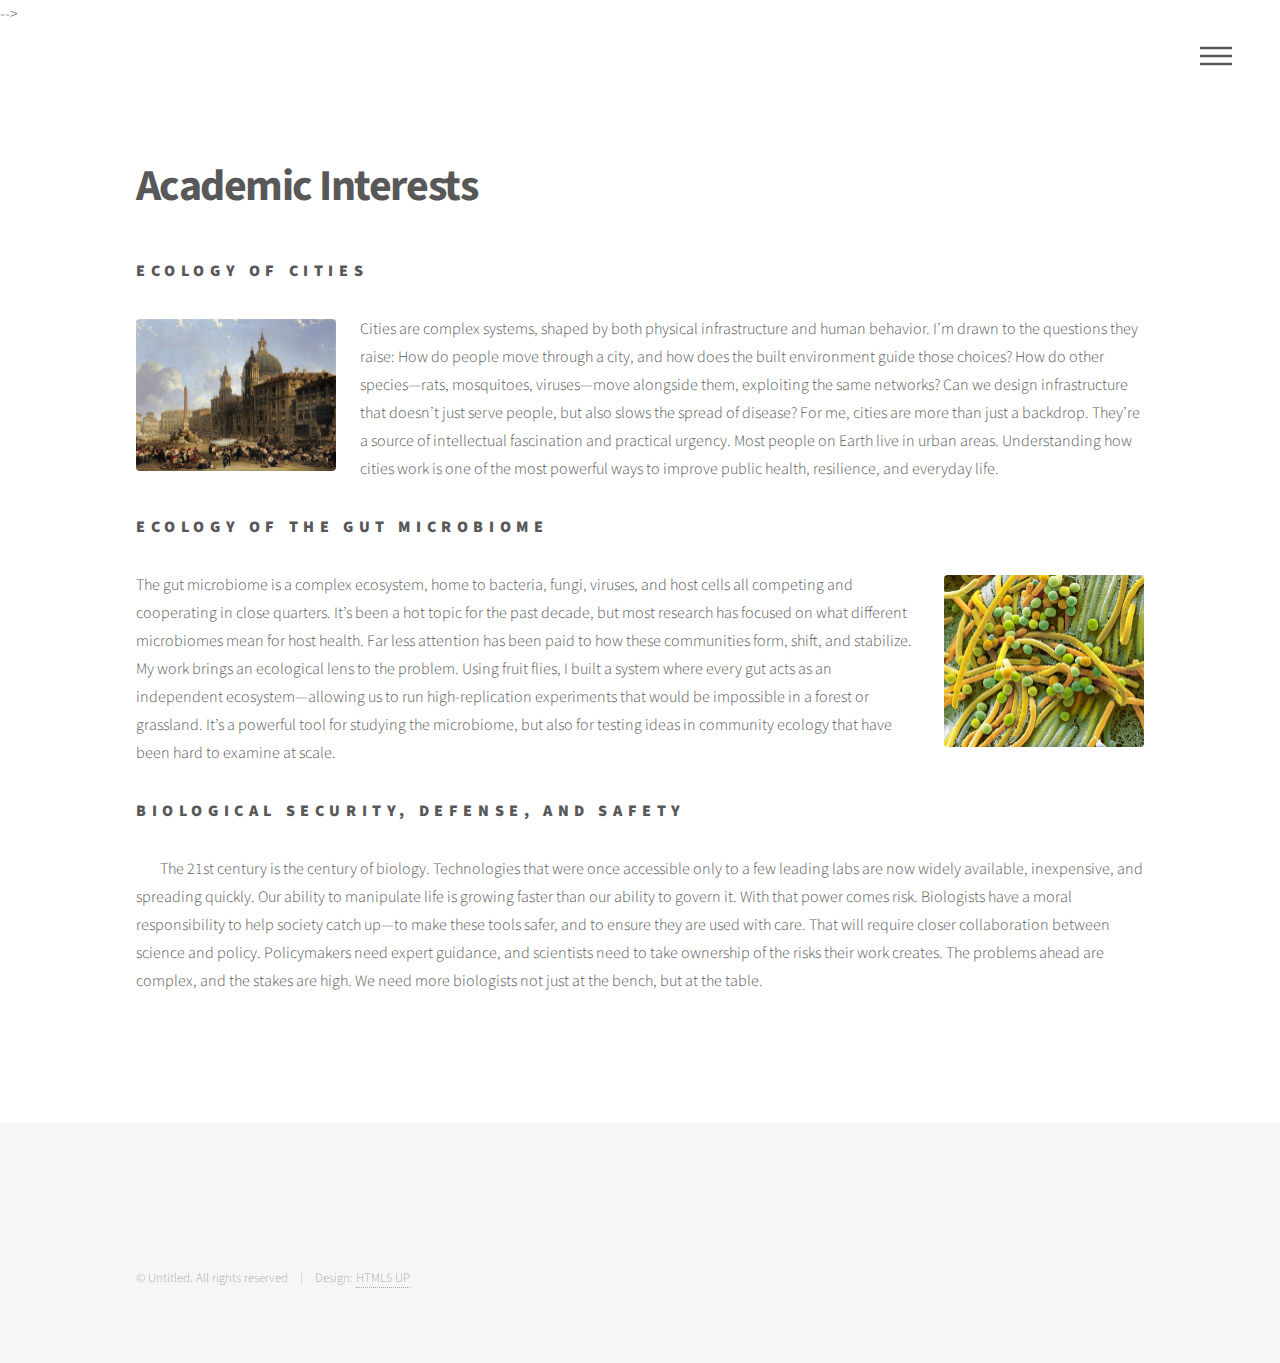
==== AcademicInterests.html @ e2faaf68 "Update AcademicInterests.html" ====
<!DOCTYPE HTML>
<!--
	Phantom by HTML5 UP
	html5up.net | @ajlkn
	Free for personal and commercial use under the CCA 3.0 license (html5up.net/license)
-->
<html>
	<head>
		<! --
		<title></title>
		<style>
			.image.left img,
			.image.right img {
				max-width: 200px;
				height: auto;
			}
		</style>
		<meta charset="utf-8" />
		<meta name="viewport" content="width=device-width, initial-scale=1, user-scalable=no" />
		<link rel="stylesheet" href="assets/css/main.css" />
		<noscript><link rel="stylesheet" href="assets/css/noscript.css" /></noscript> -->
	</head>
	<body class="is-preload">
		<!-- Wrapper -->
			<div id="wrapper">

				<!-- Header -->
					<header id="header">
						<div class="inner">

							<!-- Nav -->
								<nav>
									<ul>
										<li><a href="#menu">Menu</a></li>
									</ul>
								</nav>

						</div>
					</header>

				<!-- Menu -->
					<nav id="menu">
						<h2>Menu</h2>
						<ul>
							<li><a href="index.html">Home</a></li>
							<li><a href="Johnson_Andrew_CV_April_2025.pdf">CV</a></li>
							<li><a href="AcademicInterests.html">Academic Interests</a></li>
							<li><a href="DissertationFocus.html">Dissertation Focus</a></li>
							<li><a href="TechnicalSkills.html">Technical Skills and Experience</a></li>
							<li><a href="RecentPublication.html">Recent Publications</a></li>
							<li><a href="Hobbies.html">Current Hobbies & Interests</a></li>
						</ul>
					</nav>

				<!-- Main -->
					<div id="main">
						<div class="inner">
							<h1>Academic Interests</h1>
							<p></p>
							<h3>Ecology of Cities</h3>
							<p><span class="image left"><img src="images/Roman city.jpg" alt="" /></span>Cities are complex systems, shaped by both physical infrastructure and human behavior. I’m drawn to the questions they raise: How do people move through a city, and how does the built environment guide those choices? How do other species—rats, mosquitoes, viruses—move alongside them, exploiting the same networks? Can we design infrastructure that doesn’t just serve people, but also slows the spread of disease? For me, cities are more than just a backdrop. They’re a source of intellectual fascination and practical urgency. Most people on Earth live in urban areas. Understanding how cities work is one of the most powerful ways to improve public health, resilience, and everyday life.</p>
							
							<h3>Ecology of the Gut Microbiome</h3>
							<p><span class="image right"><img src="images/SEM microbiome.jpg" alt="" /></span>The gut microbiome is a complex ecosystem, home to bacteria, fungi, viruses, and host cells all competing and cooperating in close quarters. It’s been a hot topic for the past decade, but most research has focused on what different microbiomes mean for host health. Far less attention has been paid to how these communities form, shift, and stabilize. My work brings an ecological lens to the problem. Using fruit flies, I built a system where every gut acts as an independent ecosystem—allowing us to run high-replication experiments that would be impossible in a forest or grassland. It’s a powerful tool for studying the microbiome, but also for testing ideas in community ecology that have been hard to examine at scale. </p>
							
							<h3>Biological Security, Defense, and Safety</h3>
							<p><span class="image left"><img src="images/Arnold_Böcklin_-_Die_Pest.jpg" alt="" /></span>The 21st century is the century of biology. Technologies that were once accessible only to a few leading labs are now widely available, inexpensive, and spreading quickly. Our ability to manipulate life is growing faster than our ability to govern it. With that power comes risk. Biologists have a moral responsibility to help society catch up—to make these tools safer, and to ensure they are used with care. That will require closer collaboration between science and policy. Policymakers need expert guidance, and scientists need to take ownership of the risks their work creates. The problems ahead are complex, and the stakes are high. We need more biologists not just at the bench, but at the table.</p>

						</div>
					</div>

				<!-- Footer -->
					<footer id="footer">
						<div class="inner">
							</section>
							<ul class="copyright">
								<li>&copy; Untitled. All rights reserved</li><li>Design: <a href="http://html5up.net">HTML5 UP</a></li>
							</ul>
						</div>
					</footer>

			</div>

		<!-- Scripts -->
			<script src="assets/js/jquery.min.js"></script>
			<script src="assets/js/browser.min.js"></script>
			<script src="assets/js/breakpoints.min.js"></script>
			<script src="assets/js/util.js"></script>
			<script src="assets/js/main.js"></script>

	</body>
</html>
---- assets/css/main.css ----
@import url(fontawesome-all.min.css);
@import url("https://fonts.googleapis.com/css?family=Source+Sans+Pro:300,700,900");

/*
	Phantom by HTML5 UP
	html5up.net | @ajlkn
	Free for personal and commercial use under the CCA 3.0 license (html5up.net/license)
*/

html, body, div, span, applet, object,
iframe, h1, h2, h3, h4, h5, h6, p, blockquote,
pre, a, abbr, acronym, address, big, cite,
code, del, dfn, em, img, ins, kbd, q, s, samp,
small, strike, strong, sub, sup, tt, var, b,
u, i, center, dl, dt, dd, ol, ul, li, fieldset,
form, label, legend, table, caption, tbody,
tfoot, thead, tr, th, td, article, aside,
canvas, details, embed, figure, figcaption,
footer, header, hgroup, menu, nav, output, ruby,
section, summary, time, mark, audio, video {
	margin: 0;
	padding: 0;
	border: 0;
	font-size: 100%;
	font: inherit;
	vertical-align: baseline;}

article, aside, details, figcaption, figure,
footer, header, hgroup, menu, nav, section {
	display: block;}

body {
	line-height: 1;
}

ol, ul {
	list-style: none;
}

blockquote, q {
	quotes: none;
}

	blockquote:before, blockquote:after, q:before, q:after {
		content: '';
		content: none;
	}

table {
	border-collapse: collapse;
	border-spacing: 0;
}

body {
	-webkit-text-size-adjust: none;
}

mark {
	background-color: transparent;
	color: inherit;
}

input::-moz-focus-inner {
	border: 0;
	padding: 0;
}

input, select, textarea {
	-moz-appearance: none;
	-webkit-appearance: none;
	-ms-appearance: none;
	appearance: none;
}

/* Basic */

	@-ms-viewport {
		width: device-width;
	}

	body {
		-ms-overflow-style: scrollbar;
	}

	@media screen and (max-width: 480px) {

		html, body {
			min-width: 320px;
		}

	}

	html {
		box-sizing: border-box;
	}

	*, *:before, *:after {
		box-sizing: inherit;
	}

	body {
		background: #ffffff;
	}

		body.is-preload *, body.is-preload *:before, body.is-preload *:after {
			-moz-animation: none !important;
			-webkit-animation: none !important;
			-ms-animation: none !important;
			animation: none !important;
			-moz-transition: none !important;
			-webkit-transition: none !important;
			-ms-transition: none !important;
			transition: none !important;
		}

/* Type */

	body, input, select, textarea {
		color: #585858;
		font-family: "Source Sans Pro", Helvetica, sans-serif;
		font-size: 16pt;
		font-weight: 300;
		line-height: 1.75;
	}

		@media screen and (max-width: 1680px) {

			body, input, select, textarea {
				font-size: 14pt;
			}

		}

		@media screen and (max-width: 1280px) {

			body, input, select, textarea {
				font-size: 12pt;
			}

		}

	a {
		-moz-transition: border-bottom-color 0.2s ease, color 0.2s ease;
		-webkit-transition: border-bottom-color 0.2s ease, color 0.2s ease;
		-ms-transition: border-bottom-color 0.2s ease, color 0.2s ease;
		transition: border-bottom-color 0.2s ease, color 0.2s ease;
		text-decoration: none;
		color: #585858;
		border-bottom: dotted 1px rgba(88, 88, 88, 0.5);
	}

		a:hover {
			border-bottom-color: transparent;
			color: #f2849e !important;
		}

	strong, b {
		font-weight: 900;
	}

	em, i {
		font-style: italic;
	}

	p {
		margin: 0 0 2em 0;
	}

	h1 {
		font-size: 2.75em;
		font-weight: 700;
		line-height: 1.3;
		margin: 0 0 1em 0;
		letter-spacing: -0.035em;
	}

		h1 a {
			color: inherit;
		}

		@media screen and (max-width: 736px) {

			h1 {
				font-size: 2em;
				margin: 0 0 1em 0;
			}

		}

		@media screen and (max-width: 360px) {

			h1 {
				font-size: 1.75em;
			}

		}

	h2, h3, h4, h5, h6 {
		font-weight: 900;
		line-height: 1.5;
		margin: 0 0 2em 0;
		text-transform: uppercase;
		letter-spacing: 0.35em;
	}

		h2 a, h3 a, h4 a, h5 a, h6 a {
			color: inherit;
		}

	h2 {
		font-size: 1.1em;
	}

	h3 {
		font-size: 1em;
	}

	h4 {
		font-size: 0.8em;
	}

	h5 {
		font-size: 0.8em;
	}

	h6 {
		font-size: 0.8em;
	}

	@media screen and (max-width: 980px) {

		h1 br, h2 br, h3 br, h4 br, h5 br, h6 br {
			display: none;
		}

	}

	@media screen and (max-width: 736px) {

		h2 {
			font-size: 1em;
		}

		h3 {
			font-size: 0.8em;
		}

	}

	sub {
		font-size: 0.8em;
		position: relative;
		top: 0.5em;
	}

	sup {
		font-size: 0.8em;
		position: relative;
		top: -0.5em;
	}

	blockquote {
		border-left: solid 4px #c9c9c9;
		font-style: italic;
		margin: 0 0 2em 0;
		padding: 0.5em 0 0.5em 2em;
	}

	code {
		background: rgba(144, 144, 144, 0.075);
		border-radius: 4px;
		border: solid 1px #c9c9c9;
		font-family: "Courier New", monospace;
		font-size: 0.9em;
		margin: 0 0.25em;
		padding: 0.25em 0.65em;
	}

	pre {
		-webkit-overflow-scrolling: touch;
		font-family: "Courier New", monospace;
		font-size: 0.9em;
		margin: 0 0 2em 0;
	}

		pre code {
			display: block;
			line-height: 1.75;
			padding: 1em 1.5em;
			overflow-x: auto;
		}

	hr {
		border: 0;
		border-bottom: solid 1px #c9c9c9;
		margin: 2em 0;
	}

		hr.major {
			margin: 3em 0;
		}

	.align-left {
		text-align: left;
	}

	.align-center {
		text-align: center;
	}

	.align-right {
		text-align: right;
	}

/* Row */

	.row {
		display: flex;
		flex-wrap: wrap;
		box-sizing: border-box;
		align-items: stretch;
	}

		.row > * {
			box-sizing: border-box;
		}

		.row.gtr-uniform > * > :last-child {
			margin-bottom: 0;
		}

		.row.aln-left {
			justify-content: flex-start;
		}

		.row.aln-center {
			justify-content: center;
		}

		.row.aln-right {
			justify-content: flex-end;
		}

		.row.aln-top {
			align-items: flex-start;
		}

		.row.aln-middle {
			align-items: center;
		}

		.row.aln-bottom {
			align-items: flex-end;
		}

		.row > .imp {
			order: -1;
		}

		.row > .col-1 {
			width: 8.33333%;
		}

		.row > .off-1 {
			margin-left: 8.33333%;
		}

		.row > .col-2 {
			width: 16.66667%;
		}

		.row > .off-2 {
			margin-left: 16.66667%;
		}

		.row > .col-3 {
			width: 25%;
		}

		.row > .off-3 {
			margin-left: 25%;
		}

		.row > .col-4 {
			width: 33.33333%;
		}

		.row > .off-4 {
			margin-left: 33.33333%;
		}

		.row > .col-5 {
			width: 41.66667%;
		}

		.row > .off-5 {
			margin-left: 41.66667%;
		}

		.row > .col-6 {
			width: 50%;
		}

		.row > .off-6 {
			margin-left: 50%;
		}

		.row > .col-7 {
			width: 58.33333%;
		}

		.row > .off-7 {
			margin-left: 58.33333%;
		}

		.row > .col-8 {
			width: 66.66667%;
		}

		.row > .off-8 {
			margin-left: 66.66667%;
		}

		.row > .col-9 {
			width: 75%;
		}

		.row > .off-9 {
			margin-left: 75%;
		}

		.row > .col-10 {
			width: 83.33333%;
		}

		.row > .off-10 {
			margin-left: 83.33333%;
		}

		.row > .col-11 {
			width: 91.66667%;
		}

		.row > .off-11 {
			margin-left: 91.66667%;
		}

		.row > .col-12 {
			width: 100%;
		}

		.row > .off-12 {
			margin-left: 100%;
		}

		.row.gtr-0 {
			margin-top: 0;
			margin-left: 0em;
		}

			.row.gtr-0 > * {
				padding: 0 0 0 0em;
			}

			.row.gtr-0.gtr-uniform {
				margin-top: 0em;
			}

				.row.gtr-0.gtr-uniform > * {
					padding-top: 0em;
				}

		.row.gtr-25 {
			margin-top: 0;
			margin-left: -0.5em;
		}

			.row.gtr-25 > * {
				padding: 0 0 0 0.5em;
			}

			.row.gtr-25.gtr-uniform {
				margin-top: -0.5em;
			}

				.row.gtr-25.gtr-uniform > * {
					padding-top: 0.5em;
				}

		.row.gtr-50 {
			margin-top: 0;
			margin-left: -1em;
		}

			.row.gtr-50 > * {
				padding: 0 0 0 1em;
			}

			.row.gtr-50.gtr-uniform {
				margin-top: -1em;
			}

				.row.gtr-50.gtr-uniform > * {
					padding-top: 1em;
				}

		.row {
			margin-top: 0;
			margin-left: -2em;
		}

			.row > * {
				padding: 0 0 0 2em;
			}

			.row.gtr-uniform {
				margin-top: -2em;
			}

				.row.gtr-uniform > * {
					padding-top: 2em;
				}

		.row.gtr-150 {
			margin-top: 0;
			margin-left: -3em;
		}

			.row.gtr-150 > * {
				padding: 0 0 0 3em;
			}

			.row.gtr-150.gtr-uniform {
				margin-top: -3em;
			}

				.row.gtr-150.gtr-uniform > * {
					padding-top: 3em;
				}

		.row.gtr-200 {
			margin-top: 0;
			margin-left: -4em;
		}

			.row.gtr-200 > * {
				padding: 0 0 0 4em;
			}

			.row.gtr-200.gtr-uniform {
				margin-top: -4em;
			}

				.row.gtr-200.gtr-uniform > * {
					padding-top: 4em;
				}

		@media screen and (max-width: 1680px) {

			.row {
				display: flex;
				flex-wrap: wrap;
				box-sizing: border-box;
				align-items: stretch;
			}

				.row > * {
					box-sizing: border-box;
				}

				.row.gtr-uniform > * > :last-child {
					margin-bottom: 0;
				}

				.row.aln-left {
					justify-content: flex-start;
				}

				.row.aln-center {
					justify-content: center;
				}

				.row.aln-right {
					justify-content: flex-end;
				}

				.row.aln-top {
					align-items: flex-start;
				}

				.row.aln-middle {
					align-items: center;
				}

				.row.aln-bottom {
					align-items: flex-end;
				}

				.row > .imp-xlarge {
					order: -1;
				}

				.row > .col-1-xlarge {
					width: 8.33333%;
				}

				.row > .off-1-xlarge {
					margin-left: 8.33333%;
				}

				.row > .col-2-xlarge {
					width: 16.66667%;
				}

				.row > .off-2-xlarge {
					margin-left: 16.66667%;
				}

				.row > .col-3-xlarge {
					width: 25%;
				}

				.row > .off-3-xlarge {
					margin-left: 25%;
				}

				.row > .col-4-xlarge {
					width: 33.33333%;
				}

				.row > .off-4-xlarge {
					margin-left: 33.33333%;
				}

				.row > .col-5-xlarge {
					width: 41.66667%;
				}

				.row > .off-5-xlarge {
					margin-left: 41.66667%;
				}

				.row > .col-6-xlarge {
					width: 50%;
				}

				.row > .off-6-xlarge {
					margin-left: 50%;
				}

				.row > .col-7-xlarge {
					width: 58.33333%;
				}

				.row > .off-7-xlarge {
					margin-left: 58.33333%;
				}

				.row > .col-8-xlarge {
					width: 66.66667%;
				}

				.row > .off-8-xlarge {
					margin-left: 66.66667%;
				}

				.row > .col-9-xlarge {
					width: 75%;
				}

				.row > .off-9-xlarge {
					margin-left: 75%;
				}

				.row > .col-10-xlarge {
					width: 83.33333%;
				}

				.row > .off-10-xlarge {
					margin-left: 83.33333%;
				}

				.row > .col-11-xlarge {
					width: 91.66667%;
				}

				.row > .off-11-xlarge {
					margin-left: 91.66667%;
				}

				.row > .col-12-xlarge {
					width: 100%;
				}

				.row > .off-12-xlarge {
					margin-left: 100%;
				}

				.row.gtr-0 {
					margin-top: 0;
					margin-left: 0em;
				}

					.row.gtr-0 > * {
						padding: 0 0 0 0em;
					}

					.row.gtr-0.gtr-uniform {
						margin-top: 0em;
					}

						.row.gtr-0.gtr-uniform > * {
							padding-top: 0em;
						}

				.row.gtr-25 {
					margin-top: 0;
					margin-left: -0.5em;
				}

					.row.gtr-25 > * {
						padding: 0 0 0 0.5em;
					}

					.row.gtr-25.gtr-uniform {
						margin-top: -0.5em;
					}

						.row.gtr-25.gtr-uniform > * {
							padding-top: 0.5em;
						}

				.row.gtr-50 {
					margin-top: 0;
					margin-left: -1em;
				}

					.row.gtr-50 > * {
						padding: 0 0 0 1em;
					}

					.row.gtr-50.gtr-uniform {
						margin-top: -1em;
					}

						.row.gtr-50.gtr-uniform > * {
							padding-top: 1em;
						}

				.row {
					margin-top: 0;
					margin-left: -2em;
				}

					.row > * {
						padding: 0 0 0 2em;
					}

					.row.gtr-uniform {
						margin-top: -2em;
					}

						.row.gtr-uniform > * {
							padding-top: 2em;
						}

				.row.gtr-150 {
					margin-top: 0;
					margin-left: -3em;
				}

					.row.gtr-150 > * {
						padding: 0 0 0 3em;
					}

					.row.gtr-150.gtr-uniform {
						margin-top: -3em;
					}

						.row.gtr-150.gtr-uniform > * {
							padding-top: 3em;
						}

				.row.gtr-200 {
					margin-top: 0;
					margin-left: -4em;
				}

					.row.gtr-200 > * {
						padding: 0 0 0 4em;
					}

					.row.gtr-200.gtr-uniform {
						margin-top: -4em;
					}

						.row.gtr-200.gtr-uniform > * {
							padding-top: 4em;
						}

		}

		@media screen and (max-width: 1280px) {

			.row {
				display: flex;
				flex-wrap: wrap;
				box-sizing: border-box;
				align-items: stretch;
			}

				.row > * {
					box-sizing: border-box;
				}

				.row.gtr-uniform > * > :last-child {
					margin-bottom: 0;
				}

				.row.aln-left {
					justify-content: flex-start;
				}

				.row.aln-center {
					justify-content: center;
				}

				.row.aln-right {
					justify-content: flex-end;
				}

				.row.aln-top {
					align-items: flex-start;
				}

				.row.aln-middle {
					align-items: center;
				}

				.row.aln-bottom {
					align-items: flex-end;
				}

				.row > .imp-large {
					order: -1;
				}

				.row > .col-1-large {
					width: 8.33333%;
				}

				.row > .off-1-large {
					margin-left: 8.33333%;
				}

				.row > .col-2-large {
					width: 16.66667%;
				}

				.row > .off-2-large {
					margin-left: 16.66667%;
				}

				.row > .col-3-large {
					width: 25%;
				}

				.row > .off-3-large {
					margin-left: 25%;
				}

				.row > .col-4-large {
					width: 33.33333%;
				}

				.row > .off-4-large {
					margin-left: 33.33333%;
				}

				.row > .col-5-large {
					width: 41.66667%;
				}

				.row > .off-5-large {
					margin-left: 41.66667%;
				}

				.row > .col-6-large {
					width: 50%;
				}

				.row > .off-6-large {
					margin-left: 50%;
				}

				.row > .col-7-large {
					width: 58.33333%;
				}

				.row > .off-7-large {
					margin-left: 58.33333%;
				}

				.row > .col-8-large {
					width: 66.66667%;
				}

				.row > .off-8-large {
					margin-left: 66.66667%;
				}

				.row > .col-9-large {
					width: 75%;
				}

				.row > .off-9-large {
					margin-left: 75%;
				}

				.row > .col-10-large {
					width: 83.33333%;
				}

				.row > .off-10-large {
					margin-left: 83.33333%;
				}

				.row > .col-11-large {
					width: 91.66667%;
				}

				.row > .off-11-large {
					margin-left: 91.66667%;
				}

				.row > .col-12-large {
					width: 100%;
				}

				.row > .off-12-large {
					margin-left: 100%;
				}

				.row.gtr-0 {
					margin-top: 0;
					margin-left: 0em;
				}

					.row.gtr-0 > * {
						padding: 0 0 0 0em;
					}

					.row.gtr-0.gtr-uniform {
						margin-top: 0em;
					}

						.row.gtr-0.gtr-uniform > * {
							padding-top: 0em;
						}

				.row.gtr-25 {
					margin-top: 0;
					margin-left: -0.5em;
				}

					.row.gtr-25 > * {
						padding: 0 0 0 0.5em;
					}

					.row.gtr-25.gtr-uniform {
						margin-top: -0.5em;
					}

						.row.gtr-25.gtr-uniform > * {
							padding-top: 0.5em;
						}

				.row.gtr-50 {
					margin-top: 0;
					margin-left: -1em;
				}

					.row.gtr-50 > * {
						padding: 0 0 0 1em;
					}

					.row.gtr-50.gtr-uniform {
						margin-top: -1em;
					}

						.row.gtr-50.gtr-uniform > * {
							padding-top: 1em;
						}

				.row {
					margin-top: 0;
					margin-left: -2em;
				}

					.row > * {
						padding: 0 0 0 2em;
					}

					.row.gtr-uniform {
						margin-top: -2em;
					}

						.row.gtr-uniform > * {
							padding-top: 2em;
						}

				.row.gtr-150 {
					margin-top: 0;
					margin-left: -3em;
				}

					.row.gtr-150 > * {
						padding: 0 0 0 3em;
					}

					.row.gtr-150.gtr-uniform {
						margin-top: -3em;
					}

						.row.gtr-150.gtr-uniform > * {
							padding-top: 3em;
						}

				.row.gtr-200 {
					margin-top: 0;
					margin-left: -4em;
				}

					.row.gtr-200 > * {
						padding: 0 0 0 4em;
					}

					.row.gtr-200.gtr-uniform {
						margin-top: -4em;
					}

						.row.gtr-200.gtr-uniform > * {
							padding-top: 4em;
						}

		}

		@media screen and (max-width: 980px) {

			.row {
				display: flex;
				flex-wrap: wrap;
				box-sizing: border-box;
				align-items: stretch;
			}

				.row > * {
					box-sizing: border-box;
				}

				.row.gtr-uniform > * > :last-child {
					margin-bottom: 0;
				}

				.row.aln-left {
					justify-content: flex-start;
				}

				.row.aln-center {
					justify-content: center;
				}

				.row.aln-right {
					justify-content: flex-end;
				}

				.row.aln-top {
					align-items: flex-start;
				}

				.row.aln-middle {
					align-items: center;
				}

				.row.aln-bottom {
					align-items: flex-end;
				}

				.row > .imp-medium {
					order: -1;
				}

				.row > .col-1-medium {
					width: 8.33333%;
				}

				.row > .off-1-medium {
					margin-left: 8.33333%;
				}

				.row > .col-2-medium {
					width: 16.66667%;
				}

				.row > .off-2-medium {
					margin-left: 16.66667%;
				}

				.row > .col-3-medium {
					width: 25%;
				}

				.row > .off-3-medium {
					margin-left: 25%;
				}

				.row > .col-4-medium {
					width: 33.33333%;
				}

				.row > .off-4-medium {
					margin-left: 33.33333%;
				}

				.row > .col-5-medium {
					width: 41.66667%;
				}

				.row > .off-5-medium {
					margin-left: 41.66667%;
				}

				.row > .col-6-medium {
					width: 50%;
				}

				.row > .off-6-medium {
					margin-left: 50%;
				}

				.row > .col-7-medium {
					width: 58.33333%;
				}

				.row > .off-7-medium {
					margin-left: 58.33333%;
				}

				.row > .col-8-medium {
					width: 66.66667%;
				}

				.row > .off-8-medium {
					margin-left: 66.66667%;
				}

				.row > .col-9-medium {
					width: 75%;
				}

				.row > .off-9-medium {
					margin-left: 75%;
				}

				.row > .col-10-medium {
					width: 83.33333%;
				}

				.row > .off-10-medium {
					margin-left: 83.33333%;
				}

				.row > .col-11-medium {
					width: 91.66667%;
				}

				.row > .off-11-medium {
					margin-left: 91.66667%;
				}

				.row > .col-12-medium {
					width: 100%;
				}

				.row > .off-12-medium {
					margin-left: 100%;
				}

				.row.gtr-0 {
					margin-top: 0;
					margin-left: 0em;
				}

					.row.gtr-0 > * {
						padding: 0 0 0 0em;
					}

					.row.gtr-0.gtr-uniform {
						margin-top: 0em;
					}

						.row.gtr-0.gtr-uniform > * {
							padding-top: 0em;
						}

				.row.gtr-25 {
					margin-top: 0;
					margin-left: -0.375em;
				}

					.row.gtr-25 > * {
						padding: 0 0 0 0.375em;
					}

					.row.gtr-25.gtr-uniform {
						margin-top: -0.375em;
					}

						.row.gtr-25.gtr-uniform > * {
							padding-top: 0.375em;
						}

				.row.gtr-50 {
					margin-top: 0;
					margin-left: -0.75em;
				}

					.row.gtr-50 > * {
						padding: 0 0 0 0.75em;
					}

					.row.gtr-50.gtr-uniform {
						margin-top: -0.75em;
					}

						.row.gtr-50.gtr-uniform > * {
							padding-top: 0.75em;
						}

				.row {
					margin-top: 0;
					margin-left: -1.5em;
				}

					.row > * {
						padding: 0 0 0 1.5em;
					}

					.row.gtr-uniform {
						margin-top: -1.5em;
					}

						.row.gtr-uniform > * {
							padding-top: 1.5em;
						}

				.row.gtr-150 {
					margin-top: 0;
					margin-left: -2.25em;
				}

					.row.gtr-150 > * {
						padding: 0 0 0 2.25em;
					}

					.row.gtr-150.gtr-uniform {
						margin-top: -2.25em;
					}

						.row.gtr-150.gtr-uniform > * {
							padding-top: 2.25em;
						}

				.row.gtr-200 {
					margin-top: 0;
					margin-left: -3em;
				}

					.row.gtr-200 > * {
						padding: 0 0 0 3em;
					}

					.row.gtr-200.gtr-uniform {
						margin-top: -3em;
					}

						.row.gtr-200.gtr-uniform > * {
							padding-top: 3em;
						}

		}

		@media screen and (max-width: 736px) {

			.row {
				display: flex;
				flex-wrap: wrap;
				box-sizing: border-box;
				align-items: stretch;
			}

				.row > * {
					box-sizing: border-box;
				}

				.row.gtr-uniform > * > :last-child {
					margin-bottom: 0;
				}

				.row.aln-left {
					justify-content: flex-start;
				}

				.row.aln-center {
					justify-content: center;
				}

				.row.aln-right {
					justify-content: flex-end;
				}

				.row.aln-top {
					align-items: flex-start;
				}

				.row.aln-middle {
					align-items: center;
				}

				.row.aln-bottom {
					align-items: flex-end;
				}

				.row > .imp-small {
					order: -1;
				}

				.row > .col-1-small {
					width: 8.33333%;
				}

				.row > .off-1-small {
					margin-left: 8.33333%;
				}

				.row > .col-2-small {
					width: 16.66667%;
				}

				.row > .off-2-small {
					margin-left: 16.66667%;
				}

				.row > .col-3-small {
					width: 25%;
				}

				.row > .off-3-small {
					margin-left: 25%;
				}

				.row > .col-4-small {
					width: 33.33333%;
				}

				.row > .off-4-small {
					margin-left: 33.33333%;
				}

				.row > .col-5-small {
					width: 41.66667%;
				}

				.row > .off-5-small {
					margin-left: 41.66667%;
				}

				.row > .col-6-small {
					width: 50%;
				}

				.row > .off-6-small {
					margin-left: 50%;
				}

				.row > .col-7-small {
					width: 58.33333%;
				}

				.row > .off-7-small {
					margin-left: 58.33333%;
				}

				.row > .col-8-small {
					width: 66.66667%;
				}

				.row > .off-8-small {
					margin-left: 66.66667%;
				}

				.row > .col-9-small {
					width: 75%;
				}

				.row > .off-9-small {
					margin-left: 75%;
				}

				.row > .col-10-small {
					width: 83.33333%;
				}

				.row > .off-10-small {
					margin-left: 83.33333%;
				}

				.row > .col-11-small {
					width: 91.66667%;
				}

				.row > .off-11-small {
					margin-left: 91.66667%;
				}

				.row > .col-12-small {
					width: 100%;
				}

				.row > .off-12-small {
					margin-left: 100%;
				}

				.row.gtr-0 {
					margin-top: 0;
					margin-left: 0em;
				}

					.row.gtr-0 > * {
						padding: 0 0 0 0em;
					}

					.row.gtr-0.gtr-uniform {
						margin-top: 0em;
					}

						.row.gtr-0.gtr-uniform > * {
							padding-top: 0em;
						}

				.row.gtr-25 {
					margin-top: 0;
					margin-left: -0.25em;
				}

					.row.gtr-25 > * {
						padding: 0 0 0 0.25em;
					}

					.row.gtr-25.gtr-uniform {
						margin-top: -0.25em;
					}

						.row.gtr-25.gtr-uniform > * {
							padding-top: 0.25em;
						}

				.row.gtr-50 {
					margin-top: 0;
					margin-left: -0.5em;
				}

					.row.gtr-50 > * {
						padding: 0 0 0 0.5em;
					}

					.row.gtr-50.gtr-uniform {
						margin-top: -0.5em;
					}

						.row.gtr-50.gtr-uniform > * {
							padding-top: 0.5em;
						}

				.row {
					margin-top: 0;
					margin-left: -1em;
				}

					.row > * {
						padding: 0 0 0 1em;
					}

					.row.gtr-uniform {
						margin-top: -1em;
					}

						.row.gtr-uniform > * {
							padding-top: 1em;
						}

				.row.gtr-150 {
					margin-top: 0;
					margin-left: -1.5em;
				}

					.row.gtr-150 > * {
						padding: 0 0 0 1.5em;
					}

					.row.gtr-150.gtr-uniform {
						margin-top: -1.5em;
					}

						.row.gtr-150.gtr-uniform > * {
							padding-top: 1.5em;
						}

				.row.gtr-200 {
					margin-top: 0;
					margin-left: -2em;
				}

					.row.gtr-200 > * {
						padding: 0 0 0 2em;
					}

					.row.gtr-200.gtr-uniform {
						margin-top: -2em;
					}

						.row.gtr-200.gtr-uniform > * {
							padding-top: 2em;
						}

		}

		@media screen and (max-width: 480px) {

			.row {
				display: flex;
				flex-wrap: wrap;
				box-sizing: border-box;
				align-items: stretch;
			}

				.row > * {
					box-sizing: border-box;
				}

				.row.gtr-uniform > * > :last-child {
					margin-bottom: 0;
				}

				.row.aln-left {
					justify-content: flex-start;
				}

				.row.aln-center {
					justify-content: center;
				}

				.row.aln-right {
					justify-content: flex-end;
				}

				.row.aln-top {
					align-items: flex-start;
				}

				.row.aln-middle {
					align-items: center;
				}

				.row.aln-bottom {
					align-items: flex-end;
				}

				.row > .imp-xsmall {
					order: -1;
				}

				.row > .col-1-xsmall {
					width: 8.33333%;
				}

				.row > .off-1-xsmall {
					margin-left: 8.33333%;
				}

				.row > .col-2-xsmall {
					width: 16.66667%;
				}

				.row > .off-2-xsmall {
					margin-left: 16.66667%;
				}

				.row > .col-3-xsmall {
					width: 25%;
				}

				.row > .off-3-xsmall {
					margin-left: 25%;
				}

				.row > .col-4-xsmall {
					width: 33.33333%;
				}

				.row > .off-4-xsmall {
					margin-left: 33.33333%;
				}

				.row > .col-5-xsmall {
					width: 41.66667%;
				}

				.row > .off-5-xsmall {
					margin-left: 41.66667%;
				}

				.row > .col-6-xsmall {
					width: 50%;
				}

				.row > .off-6-xsmall {
					margin-left: 50%;
				}

				.row > .col-7-xsmall {
					width: 58.33333%;
				}

				.row > .off-7-xsmall {
					margin-left: 58.33333%;
				}

				.row > .col-8-xsmall {
					width: 66.66667%;
				}

				.row > .off-8-xsmall {
					margin-left: 66.66667%;
				}

				.row > .col-9-xsmall {
					width: 75%;
				}

				.row > .off-9-xsmall {
					margin-left: 75%;
				}

				.row > .col-10-xsmall {
					width: 83.33333%;
				}

				.row > .off-10-xsmall {
					margin-left: 83.33333%;
				}

				.row > .col-11-xsmall {
					width: 91.66667%;
				}

				.row > .off-11-xsmall {
					margin-left: 91.66667%;
				}

				.row > .col-12-xsmall {
					width: 100%;
				}

				.row > .off-12-xsmall {
					margin-left: 100%;
				}

				.row.gtr-0 {
					margin-top: 0;
					margin-left: 0em;
				}

					.row.gtr-0 > * {
						padding: 0 0 0 0em;
					}

					.row.gtr-0.gtr-uniform {
						margin-top: 0em;
					}

						.row.gtr-0.gtr-uniform > * {
							padding-top: 0em;
						}

				.row.gtr-25 {
					margin-top: 0;
					margin-left: -0.25em;
				}

					.row.gtr-25 > * {
						padding: 0 0 0 0.25em;
					}

					.row.gtr-25.gtr-uniform {
						margin-top: -0.25em;
					}

						.row.gtr-25.gtr-uniform > * {
							padding-top: 0.25em;
						}

				.row.gtr-50 {
					margin-top: 0;
					margin-left: -0.5em;
				}

					.row.gtr-50 > * {
						padding: 0 0 0 0.5em;
					}

					.row.gtr-50.gtr-uniform {
						margin-top: -0.5em;
					}

						.row.gtr-50.gtr-uniform > * {
							padding-top: 0.5em;
						}

				.row {
					margin-top: 0;
					margin-left: -1em;
				}

					.row > * {
						padding: 0 0 0 1em;
					}

					.row.gtr-uniform {
						margin-top: -1em;
					}

						.row.gtr-uniform > * {
							padding-top: 1em;
						}

				.row.gtr-150 {
					margin-top: 0;
					margin-left: -1.5em;
				}

					.row.gtr-150 > * {
						padding: 0 0 0 1.5em;
					}

					.row.gtr-150.gtr-uniform {
						margin-top: -1.5em;
					}

						.row.gtr-150.gtr-uniform > * {
							padding-top: 1.5em;
						}

				.row.gtr-200 {
					margin-top: 0;
					margin-left: -2em;
				}

					.row.gtr-200 > * {
						padding: 0 0 0 2em;
					}

					.row.gtr-200.gtr-uniform {
						margin-top: -2em;
					}

						.row.gtr-200.gtr-uniform > * {
							padding-top: 2em;
						}

		}

/* Section/Article */

	section.special, article.special {
		text-align: center;
	}

	header p {
		margin-top: -1em;
	}

	@media screen and (max-width: 736px) {

		header p {
			margin-top: 0;
		}

	}

/* Icon */

	.icon {
		text-decoration: none;
		border-bottom: none;
		position: relative;
	}

		.icon:before {
			-moz-osx-font-smoothing: grayscale;
			-webkit-font-smoothing: antialiased;
			display: inline-block;
			font-style: normal;
			font-variant: normal;
			text-rendering: auto;
			line-height: 1;
			text-transform: none !important;
			font-family: 'Font Awesome 5 Free';
			font-weight: 400;
		}

		.icon > .label {
			display: none;
		}

		.icon:before {
			line-height: inherit;
		}

		.icon.solid:before {
			font-weight: 900;
		}

		.icon.brands:before {
			font-family: 'Font Awesome 5 Brands';
		}

		.icon.style2 {
			-moz-transition: background-color 0.2s ease-in-out, color 0.2s ease-in-out, border-color 0.2s ease-in-out;
			-webkit-transition: background-color 0.2s ease-in-out, color 0.2s ease-in-out, border-color 0.2s ease-in-out;
			-ms-transition: background-color 0.2s ease-in-out, color 0.2s ease-in-out, border-color 0.2s ease-in-out;
			transition: background-color 0.2s ease-in-out, color 0.2s ease-in-out, border-color 0.2s ease-in-out;
			background-color: transparent;
			border: solid 1px #c9c9c9;
			border-radius: 4px;
			width: 2.65em;
			height: 2.65em;
			display: inline-block;
			text-align: center;
			line-height: 2.65em;
			color: inherit;
		}

			.icon.style2:before {
				font-size: 1.1em;
			}

			.icon.style2:hover {
				color: #f2849e;
				border-color: #f2849e;
			}

			.icon.style2:active {
				background-color: rgba(242, 132, 158, 0.1);
			}

/* List */

	ol {
		list-style: decimal;
		margin: 0 0 2em 0;
		padding-left: 1.25em;
	}

		ol li {
			padding-left: 0.25em;
		}

	ul {
		list-style: disc;
		margin: 0 0 2em 0;
		padding-left: 1em;
	}

		ul li {
			padding-left: 0.5em;
		}

		ul.alt {
			list-style: none;
			padding-left: 0;
		}

			ul.alt li {
				border-top: solid 1px #c9c9c9;
				padding: 0.5em 0;
			}

				ul.alt li:first-child {
					border-top: 0;
					padding-top: 0;
				}

	dl {
		margin: 0 0 2em 0;
	}

		dl dt {
			display: block;
			font-weight: 900;
			margin: 0 0 1em 0;
		}

		dl dd {
			margin-left: 2em;
		}

/* Actions */

	ul.actions {
		display: -moz-flex;
		display: -webkit-flex;
		display: -ms-flex;
		display: flex;
		cursor: default;
		list-style: none;
		margin-left: -1em;
		padding-left: 0;
	}

		ul.actions li {
			padding: 0 0 0 1em;
			vertical-align: middle;
		}

		ul.actions.special {
			-moz-justify-content: center;
			-webkit-justify-content: center;
			-ms-justify-content: center;
			justify-content: center;
			width: 100%;
			margin-left: 0;
		}

			ul.actions.special li:first-child {
				padding-left: 0;
			}

		ul.actions.stacked {
			-moz-flex-direction: column;
			-webkit-flex-direction: column;
			-ms-flex-direction: column;
			flex-direction: column;
			margin-left: 0;
		}

			ul.actions.stacked li {
				padding: 1.3em 0 0 0;
			}

				ul.actions.stacked li:first-child {
					padding-top: 0;
				}

		ul.actions.fit {
			width: calc(100% + 1em);
		}

			ul.actions.fit li {
				-moz-flex-grow: 1;
				-webkit-flex-grow: 1;
				-ms-flex-grow: 1;
				flex-grow: 1;
				-moz-flex-shrink: 1;
				-webkit-flex-shrink: 1;
				-ms-flex-shrink: 1;
				flex-shrink: 1;
				width: 100%;
			}

				ul.actions.fit li > * {
					width: 100%;
				}

			ul.actions.fit.stacked {
				width: 100%;
			}

		@media screen and (max-width: 480px) {

			ul.actions:not(.fixed) {
				-moz-flex-direction: column;
				-webkit-flex-direction: column;
				-ms-flex-direction: column;
				flex-direction: column;
				margin-left: 0;
				width: 100% !important;
			}

				ul.actions:not(.fixed) li {
					-moz-flex-grow: 1;
					-webkit-flex-grow: 1;
					-ms-flex-grow: 1;
					flex-grow: 1;
					-moz-flex-shrink: 1;
					-webkit-flex-shrink: 1;
					-ms-flex-shrink: 1;
					flex-shrink: 1;
					padding: 1em 0 0 0;
					text-align: center;
					width: 100%;
				}

					ul.actions:not(.fixed) li > * {
						width: 100%;
					}

					ul.actions:not(.fixed) li:first-child {
						padding-top: 0;
					}

					ul.actions:not(.fixed) li input[type="submit"],
					ul.actions:not(.fixed) li input[type="reset"],
					ul.actions:not(.fixed) li input[type="button"],
					ul.actions:not(.fixed) li button,
					ul.actions:not(.fixed) li .button {
						width: 100%;
					}

						ul.actions:not(.fixed) li input[type="submit"].icon:before,
						ul.actions:not(.fixed) li input[type="reset"].icon:before,
						ul.actions:not(.fixed) li input[type="button"].icon:before,
						ul.actions:not(.fixed) li button.icon:before,
						ul.actions:not(.fixed) li .button.icon:before {
							margin-left: -0.5rem;
						}

		}

/* Icons */

	ul.icons {
		cursor: default;
		list-style: none;
		padding-left: 0;
		margin: -1em 0 2em -1em;
	}

		ul.icons li {
			display: inline-block;
			padding: 1em 0 0 1em;
		}

/* Form */

	form {
		margin: 0 0 2em 0;
		overflow-x: hidden;
	}

		form > :last-child {
			margin-bottom: 0;
		}

		form > .fields {
			display: -moz-flex;
			display: -webkit-flex;
			display: -ms-flex;
			display: flex;
			-moz-flex-wrap: wrap;
			-webkit-flex-wrap: wrap;
			-ms-flex-wrap: wrap;
			flex-wrap: wrap;
			width: calc(100% + 3em);
			margin: -1.5em 0 2em -1.5em;
		}

			form > .fields > .field {
				-moz-flex-grow: 0;
				-webkit-flex-grow: 0;
				-ms-flex-grow: 0;
				flex-grow: 0;
				-moz-flex-shrink: 0;
				-webkit-flex-shrink: 0;
				-ms-flex-shrink: 0;
				flex-shrink: 0;
				padding: 1.5em 0 0 1.5em;
				width: calc(100% - 1.5em);
			}

				form > .fields > .field.half {
					width: calc(50% - 0.75em);
				}

				form > .fields > .field.third {
					width: calc(100%/3 - 0.5em);
				}

				form > .fields > .field.quarter {
					width: calc(25% - 0.375em);
				}

		@media screen and (max-width: 480px) {

			form > .fields {
				width: calc(100% + 3em);
				margin: -1.5em 0 2em -1.5em;
			}

				form > .fields > .field {
					padding: 1.5em 0 0 1.5em;
					width: calc(100% - 1.5em);
				}

					form > .fields > .field.half {
						width: calc(100% - 1.5em);
					}

					form > .fields > .field.third {
						width: calc(100% - 1.5em);
					}

					form > .fields > .field.quarter {
						width: calc(100% - 1.5em);
					}

		}

	label {
		display: block;
		font-size: 0.9em;
		font-weight: 900;
		margin: 0 0 1em 0;
	}

	input[type="text"],
	input[type="password"],
	input[type="email"],
	input[type="tel"],
	select,
	textarea {
		-moz-appearance: none;
		-webkit-appearance: none;
		-ms-appearance: none;
		appearance: none;
		background-color: transparent;
		border: none;
		border-radius: 0;
		border-bottom: solid 1px #c9c9c9;
		color: inherit;
		display: block;
		outline: 0;
		padding: 0;
		text-decoration: none;
		width: 100%;
	}

		input[type="text"]:invalid,
		input[type="password"]:invalid,
		input[type="email"]:invalid,
		input[type="tel"]:invalid,
		select:invalid,
		textarea:invalid {
			box-shadow: none;
		}

		input[type="text"]:focus,
		input[type="password"]:focus,
		input[type="email"]:focus,
		input[type="tel"]:focus,
		select:focus,
		textarea:focus {
			border-bottom-color: #f2849e;
			box-shadow: inset 0 -1px 0 0 #f2849e;
		}

	select {
		background-image: url("data:image/svg+xml;charset=utf8,%3Csvg xmlns='http://www.w3.org/2000/svg' width='40' height='40' preserveAspectRatio='none' viewBox='0 0 40 40'%3E%3Cpath d='M9.4,12.3l10.4,10.4l10.4-10.4c0.2-0.2,0.5-0.4,0.9-0.4c0.3,0,0.6,0.1,0.9,0.4l3.3,3.3c0.2,0.2,0.4,0.5,0.4,0.9 c0,0.4-0.1,0.6-0.4,0.9L20.7,31.9c-0.2,0.2-0.5,0.4-0.9,0.4c-0.3,0-0.6-0.1-0.9-0.4L4.3,17.3c-0.2-0.2-0.4-0.5-0.4-0.9 c0-0.4,0.1-0.6,0.4-0.9l3.3-3.3c0.2-0.2,0.5-0.4,0.9-0.4S9.1,12.1,9.4,12.3z' fill='%23c9c9c9' /%3E%3C/svg%3E");
		background-size: 1.25rem;
		background-repeat: no-repeat;
		background-position: calc(100% - 1rem) center;
		height: 3em;
		padding-right: 3em;
		text-overflow: ellipsis;
	}

		select option {
			background: #ffffff;
		}

		select:focus::-ms-value {
			background-color: transparent;
		}

		select::-ms-expand {
			display: none;
		}

	input[type="text"],
	input[type="password"],
	input[type="email"],
	select {
		height: 3em;
	}

	textarea {
		padding: 0;
		min-height: 3.75em;
	}

	input[type="checkbox"],
	input[type="radio"] {
		-moz-appearance: none;
		-webkit-appearance: none;
		-ms-appearance: none;
		appearance: none;
		display: block;
		float: left;
		margin-right: -2em;
		opacity: 0;
		width: 1em;
		z-index: -1;
	}

		input[type="checkbox"] + label,
		input[type="radio"] + label {
			text-decoration: none;
			color: #585858;
			cursor: pointer;
			display: inline-block;
			font-size: 1em;
			font-weight: 300;
			padding-left: 2.55em;
			padding-right: 0.75em;
			position: relative;
		}

			input[type="checkbox"] + label:before,
			input[type="radio"] + label:before {
				-moz-osx-font-smoothing: grayscale;
				-webkit-font-smoothing: antialiased;
				display: inline-block;
				font-style: normal;
				font-variant: normal;
				text-rendering: auto;
				line-height: 1;
				text-transform: none !important;
				font-family: 'Font Awesome 5 Free';
				font-weight: 900;
			}

			input[type="checkbox"] + label:before,
			input[type="radio"] + label:before {
				border-radius: 4px;
				border: solid 1px #c9c9c9;
				content: '';
				display: inline-block;
				font-size: 0.8em;
				height: 2.25em;
				left: 0;
				line-height: 2.25em;
				position: absolute;
				text-align: center;
				top: 0;
				width: 2.25em;
			}

		input[type="checkbox"]:checked + label:before,
		input[type="radio"]:checked + label:before {
			background: #585858;
			border-color: #585858;
			color: #ffffff;
			content: '\f00c';
		}

		input[type="checkbox"]:focus + label:before,
		input[type="radio"]:focus + label:before {
			border-color: #f2849e;
			box-shadow: 0 0 0 1px #f2849e;
		}

	input[type="checkbox"] + label:before {
		border-radius: 4px;
	}

	input[type="radio"] + label:before {
		border-radius: 100%;
	}

/* Box */

	.box {
		border-radius: 4px;
		border: solid 1px #c9c9c9;
		margin-bottom: 2em;
		padding: 1.5em;
	}

		.box > :last-child,
		.box > :last-child > :last-child,
		.box > :last-child > :last-child > :last-child {
			margin-bottom: 0;
		}

		.box.alt {
			border: 0;
			border-radius: 0;
			padding: 0;
		}

/* Image */

	.image {
		border-radius: 4px;
		border: 0;
		display: inline-block;
		position: relative;
	}

		.image img {
			border-radius: 4px;
			display: block;
		}

		.image.left, .image.right {
			max-width: 40%;
		}

			.image.left img, .image.right img {
				width: 100%;
			}

		.image.left {
			float: left;
			padding: 0 1.5em 1em 0;
			top: 0.25em;
		}

		.image.right {
			float: right;
			padding: 0 0 1em 1.5em;
			top: 0.25em;
		}

		.image.fit {
			display: block;
			margin: 0 0 2em 0;
			width: 100%;
		}

			.image.fit img {
				width: 100%;
			}

		.image.main {
			display: block;
			margin: 0 0 3em 0;
			width: 100%;
		}

			.image.main img {
				width: 100%;
			}

			@media screen and (max-width: 736px) {

				.image.main {
					margin: 0 0 2em 0;
				}

			}

/* Table */

	.table-wrapper {
		-webkit-overflow-scrolling: touch;
		overflow-x: auto;
	}

	table {
		margin: 0 0 2em 0;
		width: 100%;
	}

		table tbody tr {
			border: solid 1px #c9c9c9;
			border-left: 0;
			border-right: 0;
		}

			table tbody tr:nth-child(2n + 1) {
				background-color: rgba(144, 144, 144, 0.075);
			}

		table td {
			padding: 0.75em 0.75em;
		}

		table th {
			font-size: 0.9em;
			font-weight: 900;
			padding: 0 0.75em 0.75em 0.75em;
			text-align: left;
		}

		table thead {
			border-bottom: solid 2px #c9c9c9;
		}

		table tfoot {
			border-top: solid 2px #c9c9c9;
		}

		table.alt {
			border-collapse: separate;
		}

			table.alt tbody tr td {
				border: solid 1px #c9c9c9;
				border-left-width: 0;
				border-top-width: 0;
			}

				table.alt tbody tr td:first-child {
					border-left-width: 1px;
				}

			table.alt tbody tr:first-child td {
				border-top-width: 1px;
			}

			table.alt thead {
				border-bottom: 0;
			}

			table.alt tfoot {
				border-top: 0;
			}

/* Button */

	input[type="submit"],
	input[type="reset"],
	input[type="button"],
	button,
	.button {
		-moz-appearance: none;
		-webkit-appearance: none;
		-ms-appearance: none;
		appearance: none;
		-moz-transition: background-color 0.2s ease-in-out, color 0.2s ease-in-out, box-shadow 0.2s ease-in-out;
		-webkit-transition: background-color 0.2s ease-in-out, color 0.2s ease-in-out, box-shadow 0.2s ease-in-out;
		-ms-transition: background-color 0.2s ease-in-out, color 0.2s ease-in-out, box-shadow 0.2s ease-in-out;
		transition: background-color 0.2s ease-in-out, color 0.2s ease-in-out, box-shadow 0.2s ease-in-out;
		background-color: transparent;
		border-radius: 4px;
		border: 0;
		box-shadow: inset 0 0 0 2px #585858;
		color: #585858 !important;
		cursor: pointer;
		display: inline-block;
		font-size: 0.8em;
		font-weight: 900;
		height: 3.5em;
		letter-spacing: 0.35em;
		line-height: 3.45em;
		overflow: hidden;
		padding: 0 1.25em 0 1.6em;
		text-align: center;
		text-decoration: none;
		text-overflow: ellipsis;
		text-transform: uppercase;
		white-space: nowrap;
	}

		input[type="submit"].icon:before,
		input[type="reset"].icon:before,
		input[type="button"].icon:before,
		button.icon:before,
		.button.icon:before {
			margin-right: 0.5em;
		}

		input[type="submit"].fit,
		input[type="reset"].fit,
		input[type="button"].fit,
		button.fit,
		.button.fit {
			width: 100%;
		}

		input[type="submit"]:hover,
		input[type="reset"]:hover,
		input[type="button"]:hover,
		button:hover,
		.button:hover {
			color: #f2849e !important;
			box-shadow: inset 0 0 0 2px #f2849e;
		}

		input[type="submit"]:active,
		input[type="reset"]:active,
		input[type="button"]:active,
		button:active,
		.button:active {
			background-color: rgba(242, 132, 158, 0.1);
		}

		input[type="submit"].small,
		input[type="reset"].small,
		input[type="button"].small,
		button.small,
		.button.small {
			font-size: 0.6em;
		}

		input[type="submit"].large,
		input[type="reset"].large,
		input[type="button"].large,
		button.large,
		.button.large {
			font-size: 1em;
		}

		input[type="submit"].primary,
		input[type="reset"].primary,
		input[type="button"].primary,
		button.primary,
		.button.primary {
			box-shadow: none;
			background-color: #585858;
			color: #ffffff !important;
		}

			input[type="submit"].primary:hover,
			input[type="reset"].primary:hover,
			input[type="button"].primary:hover,
			button.primary:hover,
			.button.primary:hover {
				background-color: #f2849e;
			}

			input[type="submit"].primary:active,
			input[type="reset"].primary:active,
			input[type="button"].primary:active,
			button.primary:active,
			.button.primary:active {
				background-color: #ee5f81;
			}

		input[type="submit"].disabled, input[type="submit"]:disabled,
		input[type="reset"].disabled,
		input[type="reset"]:disabled,
		input[type="button"].disabled,
		input[type="button"]:disabled,
		button.disabled,
		button:disabled,
		.button.disabled,
		.button:disabled {
			pointer-events: none;
			opacity: 0.25;
		}

/* Tiles */

	.tiles {
		display: -moz-flex;
		display: -webkit-flex;
		display: -ms-flex;
		display: flex;
		-moz-flex-wrap: wrap;
		-webkit-flex-wrap: wrap;
		-ms-flex-wrap: wrap;
		flex-wrap: wrap;
		postiion: relative;
		margin: -2.5em 0 0 -2.5em;
	}

		.tiles article {
			-moz-transition: -moz-transform 0.5s ease, opacity 0.5s ease;
			-webkit-transition: -webkit-transform 0.5s ease, opacity 0.5s ease;
			-ms-transition: -ms-transform 0.5s ease, opacity 0.5s ease;
			transition: transform 0.5s ease, opacity 0.5s ease;
			position: relative;
			width: calc(33.33333% - 2.5em);
			margin: 2.5em 0 0 2.5em;
		}

			.tiles article > .image {
				-moz-transition: -moz-transform 0.5s ease;
				-webkit-transition: -webkit-transform 0.5s ease;
				-ms-transition: -ms-transform 0.5s ease;
				transition: transform 0.5s ease;
				position: relative;
				display: block;
				width: 100%;
				border-radius: 4px;
				overflow: hidden;
			}

				.tiles article > .image img {
					display: block;
					width: 100%;
				}

				.tiles article > .image:before {
					pointer-events: none;
					-moz-transition: background-color 0.5s ease, opacity 0.5s ease;
					-webkit-transition: background-color 0.5s ease, opacity 0.5s ease;
					-ms-transition: background-color 0.5s ease, opacity 0.5s ease;
					transition: background-color 0.5s ease, opacity 0.5s ease;
					content: '';
					display: block;
					position: absolute;
					top: 0;
					left: 0;
					width: 100%;
					height: 100%;
					opacity: 1.0;
					z-index: 1;
					opacity: 0.8;
				}

				.tiles article > .image:after {
					pointer-events: none;
					-moz-transition: opacity 0.5s ease;
					-webkit-transition: opacity 0.5s ease;
					-ms-transition: opacity 0.5s ease;
					transition: opacity 0.5s ease;
					content: '';
					display: block;
					position: absolute;
					top: 0;
					left: 0;
					width: 100%;
					height: 100%;
					background-image: url("data:image/svg+xml;charset=utf8,%3Csvg xmlns='http://www.w3.org/2000/svg' width='100' height='100' viewBox='0 0 100 100' preserveAspectRatio='none'%3E%3Cstyle%3Eline %7B stroke-width: 0.25px%3B stroke: %23ffffff%3B %7D%3C/style%3E%3Cline x1='0' y1='0' x2='100' y2='100' /%3E%3Cline x1='100' y1='0' x2='0' y2='100' /%3E%3C/svg%3E");
					background-position: center;
					background-repeat: no-repeat;
					background-size: 100% 100%;
					opacity: 0.25;
					z-index: 2;
				}

			.tiles article > a {
				display: -moz-flex;
				display: -webkit-flex;
				display: -ms-flex;
				display: flex;
				-moz-flex-direction: column;
				-webkit-flex-direction: column;
				-ms-flex-direction: column;
				flex-direction: column;
				-moz-align-items: center;
				-webkit-align-items: center;
				-ms-align-items: center;
				align-items: center;
				-moz-justify-content: center;
				-webkit-justify-content: center;
				-ms-justify-content: center;
				justify-content: center;
				-moz-transition: background-color 0.5s ease, -moz-transform 0.5s ease;
				-webkit-transition: background-color 0.5s ease, -webkit-transform 0.5s ease;
				-ms-transition: background-color 0.5s ease, -ms-transform 0.5s ease;
				transition: background-color 0.5s ease, transform 0.5s ease;
				position: absolute;
				top: 0;
				left: 0;
				width: 100%;
				height: 100%;
				padding: 1em;
				border-radius: 4px;
				border-bottom: 0;
				color: #ffffff;
				text-align: center;
				text-decoration: none;
				z-index: 3;
			}

				.tiles article > a > :last-child {
					margin: 0;
				}

				.tiles article > a:hover {
					color: #ffffff !important;
				}

				.tiles article > a h2 {
					margin: 0;
				}

				.tiles article > a .content {
					-moz-transition: max-height 0.5s ease, opacity 0.5s ease;
					-webkit-transition: max-height 0.5s ease, opacity 0.5s ease;
					-ms-transition: max-height 0.5s ease, opacity 0.5s ease;
					transition: max-height 0.5s ease, opacity 0.5s ease;
					width: 100%;
					max-height: 0;
					line-height: 1.5;
					margin-top: 0.35em;
					opacity: 0;
				}

					.tiles article > a .content > :last-child {
						margin-bottom: 0;
					}

			.tiles article.style1 > .image:before {
				background-color: #f2849e;
			}

			.tiles article.style2 > .image:before {
				background-color: #7ecaf6;
			}

			.tiles article.style3 > .image:before {
				background-color: #7bd0c1;
			}

			.tiles article.style4 > .image:before {
				background-color: #c75b9b;
			}

			.tiles article.style5 > .image:before {
				background-color: #ae85ca;
			}

			.tiles article.style6 > .image:before {
				background-color: #8499e7;
			}

			body:not(.is-touch) .tiles article:hover > .image {
				-moz-transform: scale(1.1);
				-webkit-transform: scale(1.1);
				-ms-transform: scale(1.1);
				transform: scale(1.1);
			}

				body:not(.is-touch) .tiles article:hover > .image:before {
					background-color: #333333;
					opacity: 0.35;
				}

				body:not(.is-touch) .tiles article:hover > .image:after {
					opacity: 0;
				}

			body:not(.is-touch) .tiles article:hover .content {
				max-height: 15em;
				opacity: 1;
			}

		* + .tiles {
			margin-top: 2em;
		}

		body.is-preload .tiles article {
			-moz-transform: scale(0.9);
			-webkit-transform: scale(0.9);
			-ms-transform: scale(0.9);
			transform: scale(0.9);
			opacity: 0;
		}

		body.is-touch .tiles article .content {
			max-height: 15em;
			opacity: 1;
		}

		@media screen and (max-width: 1280px) {

			.tiles {
				margin: -1.25em 0 0 -1.25em;
			}

				.tiles article {
					width: calc(33.33333% - 1.25em);
					margin: 1.25em 0 0 1.25em;
				}

		}

		@media screen and (max-width: 980px) {

			.tiles {
				margin: -2.5em 0 0 -2.5em;
			}

				.tiles article {
					width: calc(50% - 2.5em);
					margin: 2.5em 0 0 2.5em;
				}

		}

		@media screen and (max-width: 736px) {

			.tiles {
				margin: -1.25em 0 0 -1.25em;
			}

				.tiles article {
					width: calc(50% - 1.25em);
					margin: 1.25em 0 0 1.25em;
				}

					.tiles article:hover > .image {
						-moz-transform: scale(1.0);
						-webkit-transform: scale(1.0);
						-ms-transform: scale(1.0);
						transform: scale(1.0);
					}

		}

		@media screen and (max-width: 480px) {

			.tiles {
				margin: 0;
			}

				.tiles article {
					width: 100%;
					margin: 1.25em 0 0 0;
				}

		}

/* Header */

	#header {
		padding: 8em 0 0.1em 0 ;
	}

		#header .logo {
			display: block;
			border-bottom: 0;
			color: inherit;
			font-weight: 900;
			letter-spacing: 0.35em;
			margin: 0 0 2.5em 0;
			text-decoration: none;
			text-transform: uppercase;
			display: inline-block;
		}

			#header .logo > * {
				display: inline-block;
				vertical-align: middle;
			}

			#header .logo .symbol {
				margin-right: 0.65em;
			}

				#header .logo .symbol img {
					display: block;
					width: 2em;
					height: 2em;
				}

		#header nav {
			position: fixed;
			right: 2em;
			top: 2em;
			z-index: 10000;
		}

			#header nav ul {
				display: -moz-flex;
				display: -webkit-flex;
				display: -ms-flex;
				display: flex;
				-moz-align-items: center;
				-webkit-align-items: center;
				-ms-align-items: center;
				align-items: center;
				list-style: none;
				margin: 0;
				padding: 0;
			}

				#header nav ul li {
					display: block;
					padding: 0;
				}

					#header nav ul li a {
						display: block;
						position: relative;
						height: 3em;
						line-height: 3em;
						padding: 0 1.5em;
						background-color: rgba(255, 255, 255, 0.5);
						border-radius: 4px;
						border: 0;
						font-size: 0.8em;
						font-weight: 900;
						letter-spacing: 0.35em;
						text-transform: uppercase;
					}

					#header nav ul li a[href="#menu"] {
						-webkit-tap-highlight-color: transparent;
						width: 4em;
						text-indent: 4em;
						font-size: 1em;
						overflow: hidden;
						padding: 0;
						white-space: nowrap;
					}

						#header nav ul li a[href="#menu"]:before, #header nav ul li a[href="#menu"]:after {
							-moz-transition: opacity 0.2s ease;
							-webkit-transition: opacity 0.2s ease;
							-ms-transition: opacity 0.2s ease;
							transition: opacity 0.2s ease;
							content: '';
							display: block;
							position: absolute;
							top: 0;
							left: 0;
							width: 100%;
							height: 100%;
							background-position: center;
							background-repeat: no-repeat;
							background-size: 2em 2em;
						}

						#header nav ul li a[href="#menu"]:before {
							background-image: url("data:image/svg+xml;charset=utf8,%3Csvg xmlns='http://www.w3.org/2000/svg' width='100' height='100' viewBox='0 0 100 100' preserveAspectRatio='none'%3E%3Cstyle%3Eline %7B stroke-width: 8px%3B stroke: %23f2849e%3B %7D%3C/style%3E%3Cline x1='0' y1='25' x2='100' y2='25' /%3E%3Cline x1='0' y1='50' x2='100' y2='50' /%3E%3Cline x1='0' y1='75' x2='100' y2='75' /%3E%3C/svg%3E");
							opacity: 0;
						}

						#header nav ul li a[href="#menu"]:after {
							background-image: url("data:image/svg+xml;charset=utf8,%3Csvg xmlns='http://www.w3.org/2000/svg' width='100' height='100' viewBox='0 0 100 100' preserveAspectRatio='none'%3E%3Cstyle%3Eline %7B stroke-width: 8px%3B stroke: %23585858%3B %7D%3C/style%3E%3Cline x1='0' y1='25' x2='100' y2='25' /%3E%3Cline x1='0' y1='50' x2='100' y2='50' /%3E%3Cline x1='0' y1='75' x2='100' y2='75' /%3E%3C/svg%3E");
							opacity: 1;
						}

						#header nav ul li a[href="#menu"]:hover:before {
							opacity: 1;
						}

						#header nav ul li a[href="#menu"]:hover:after {
							opacity: 0;
						}

		@media screen and (max-width: 736px) {

			#header {
				padding: 4em 0 0.1em 0 ;
			}

				#header nav {
					right: 0.5em;
					top: 0.5em;
				}

					#header nav ul li a[href="#menu"]:before, #header nav ul li a[href="#menu"]:after {
						background-size: 1.5em 1.5em;
					}

		}

/* Menu */

	#wrapper {
		-moz-transition: opacity 0.45s ease;
		-webkit-transition: opacity 0.45s ease;
		-ms-transition: opacity 0.45s ease;
		transition: opacity 0.45s ease;
		opacity: 1;
	}

	#menu {
		-moz-transform: translateX(22em);
		-webkit-transform: translateX(22em);
		-ms-transform: translateX(22em);
		transform: translateX(22em);
		-moz-transition: -moz-transform 0.45s ease, visibility 0.45s;
		-webkit-transition: -webkit-transform 0.45s ease, visibility 0.45s;
		-ms-transition: -ms-transform 0.45s ease, visibility 0.45s;
		transition: transform 0.45s ease, visibility 0.45s;
		position: fixed;
		top: 0;
		right: 0;
		width: 22em;
		max-width: 80%;
		height: 100%;
		-webkit-overflow-scrolling: touch;
		background: #585858;
		color: #ffffff;
		cursor: default;
		visibility: hidden;
		z-index: 10002;
	}

		#menu > .inner {
			-moz-transition: opacity 0.45s ease;
			-webkit-transition: opacity 0.45s ease;
			-ms-transition: opacity 0.45s ease;
			transition: opacity 0.45s ease;
			-webkit-overflow-scrolling: touch;
			position: absolute;
			top: 0;
			left: 0;
			width: 100%;
			height: 100%;
			padding: 2.75em;
			opacity: 0;
			overflow-y: auto;
		}

			#menu > .inner > ul {
				list-style: none;
				margin: 0 0 1em 0;
				padding: 0;
			}

				#menu > .inner > ul > li {
					padding: 0;
					border-top: solid 1px rgba(255, 255, 255, 0.15);
				}

					#menu > .inner > ul > li a {
						display: block;
						padding: 1em 0;
						line-height: 1.5;
						border: 0;
						color: inherit;
					}

					#menu > .inner > ul > li:first-child {
						border-top: 0;
						margin-top: -1em;
					}

		#menu > .close {
			-moz-transition: opacity 0.45s ease, -moz-transform 0.45s ease;
			-webkit-transition: opacity 0.45s ease, -webkit-transform 0.45s ease;
			-ms-transition: opacity 0.45s ease, -ms-transform 0.45s ease;
			transition: opacity 0.45s ease, transform 0.45s ease;
			-moz-transform: scale(0.25) rotate(180deg);
			-webkit-transform: scale(0.25) rotate(180deg);
			-ms-transform: scale(0.25) rotate(180deg);
			transform: scale(0.25) rotate(180deg);
			-webkit-tap-highlight-color: transparent;
			display: block;
			position: absolute;
			top: 2em;
			left: -6em;
			width: 6em;
			text-indent: 6em;
			height: 3em;
			border: 0;
			font-size: 1em;
			opacity: 0;
			overflow: hidden;
			padding: 0;
			white-space: nowrap;
		}

			#menu > .close:before, #menu > .close:after {
				-moz-transition: opacity 0.2s ease;
				-webkit-transition: opacity 0.2s ease;
				-ms-transition: opacity 0.2s ease;
				transition: opacity 0.2s ease;
				content: '';
				display: block;
				position: absolute;
				top: 0;
				left: 0;
				width: 100%;
				height: 100%;
				background-position: center;
				background-repeat: no-repeat;
				background-size: 2em 2em;
			}

			#menu > .close:before {
				background-image: url("data:image/svg+xml;charset=utf8,%3Csvg xmlns='http://www.w3.org/2000/svg' width='100' height='100' viewBox='0 0 100 100' preserveAspectRatio='none'%3E%3Cstyle%3Eline %7B stroke-width: 8px%3B stroke: %23f2849e%3B %7D%3C/style%3E%3Cline x1='15' y1='15' x2='85' y2='85' /%3E%3Cline x1='85' y1='15' x2='15' y2='85' /%3E%3C/svg%3E");
				opacity: 0;
			}

			#menu > .close:after {
				background-image: url("data:image/svg+xml;charset=utf8,%3Csvg xmlns='http://www.w3.org/2000/svg' width='100' height='100' viewBox='0 0 100 100' preserveAspectRatio='none'%3E%3Cstyle%3Eline %7B stroke-width: 8px%3B stroke: %23585858%3B %7D%3C/style%3E%3Cline x1='15' y1='15' x2='85' y2='85' /%3E%3Cline x1='85' y1='15' x2='15' y2='85' /%3E%3C/svg%3E");
				opacity: 1;
			}

			#menu > .close:hover:before {
				opacity: 1;
			}

			#menu > .close:hover:after {
				opacity: 0;
			}

		@media screen and (max-width: 736px) {

			#menu {
				-moz-transform: translateX(16.5em);
				-webkit-transform: translateX(16.5em);
				-ms-transform: translateX(16.5em);
				transform: translateX(16.5em);
				width: 16.5em;
			}

				#menu > .inner {
					padding: 2.75em 1.5em;
				}

				#menu > .close {
					top: 0.5em;
					left: -4.25em;
					width: 4.25em;
					text-indent: 4.25em;
				}

					#menu > .close:before, #menu > .close:after {
						background-size: 1.5em 1.5em;
					}

		}

	body.is-menu-visible #wrapper {
		pointer-events: none;
		cursor: default;
		opacity: 0.25;
	}

	body.is-menu-visible #menu {
		-moz-transform: translateX(0);
		-webkit-transform: translateX(0);
		-ms-transform: translateX(0);
		transform: translateX(0);
		visibility: visible;
	}

		body.is-menu-visible #menu > * {
			opacity: 1;
		}

		body.is-menu-visible #menu .close {
			-moz-transform: scale(1.0) rotate(0deg);
			-webkit-transform: scale(1.0) rotate(0deg);
			-ms-transform: scale(1.0) rotate(0deg);
			transform: scale(1.0) rotate(0deg);
			opacity: 1;
		}

/* Main */

	#main {
		padding: 0em 0 6em 0 ;
	}

		@media screen and (max-width: 736px) {

			#main {
				padding: 0em 0 4em 0 ;
			}

		}

/* Footer */

	#footer {
		padding: 5em 0 6em 0 ;
		background-color: #f6f6f6;
	}

		#footer > .inner {
			display: -moz-flex;
			display: -webkit-flex;
			display: -ms-flex;
			display: flex;
			-moz-flex-wrap: wrap;
			-webkit-flex-wrap: wrap;
			-ms-flex-wrap: wrap;
			flex-wrap: wrap;
			-moz-flex-direction: row;
			-webkit-flex-direction: row;
			-ms-flex-direction: row;
			flex-direction: row;
		}

			#footer > .inner > * > :last-child {
				margin-bottom: 0;
			}

			#footer > .inner section:nth-child(1) {
				width: calc(66% - 2.5em);
				margin-right: 2.5em;
			}

			#footer > .inner section:nth-child(2) {
				width: calc(33% - 2.5em);
				margin-left: 2.5em;
			}

			#footer > .inner .copyright {
				width: 100%;
				padding: 0;
				margin-top: 5em;
				list-style: none;
				font-size: 0.8em;
				color: rgba(88, 88, 88, 0.5);
			}

				#footer > .inner .copyright a {
					color: inherit;
				}

				#footer > .inner .copyright li {
					display: inline-block;
					border-left: solid 1px rgba(88, 88, 88, 0.15);
					line-height: 1;
					padding: 0 0 0 1em;
					margin: 0 0 0 1em;
				}

					#footer > .inner .copyright li:first-child {
						border-left: 0;
						padding-left: 0;
						margin-left: 0;
					}

		@media screen and (max-width: 1280px) {

			#footer {
				padding: 5em 0 3em 0 ;
			}

				#footer > .inner section:nth-child(1) {
					width: calc(66% - 1.25em);
					margin-right: 1.25em;
				}

				#footer > .inner section:nth-child(2) {
					width: calc(33% - 1.25em);
					margin-left: 1.25em;
				}

		}

		@media screen and (max-width: 980px) {

			#footer > .inner section:nth-child(1) {
				width: 66%;
				margin-right: 0;
			}

			#footer > .inner section:nth-child(2) {
				width: calc(33% - 2.5em);
				margin-left: 2.5em;
			}

		}

		@media screen and (max-width: 736px) {

			#footer {
				padding: 3em 0 1em 0 ;
			}

				#footer > .inner {
					-moz-flex-direction: column;
					-webkit-flex-direction: column;
					-ms-flex-direction: column;
					flex-direction: column;
				}

					#footer > .inner section:nth-child(1) {
						width: 100%;
						margin-right: 0;
						margin: 3em 0 0 0;
					}

					#footer > .inner section:nth-child(2) {
						-moz-order: -1;
						-webkit-order: -1;
						-ms-order: -1;
						order: -1;
						width: 100%;
						margin-left: 0;
					}

					#footer > .inner .copyright {
						margin-top: 3em;
					}

		}

		@media screen and (max-width: 480px) {

			#footer > .inner .copyright {
				margin-top: 3em;
			}

				#footer > .inner .copyright li {
					border-left: 0;
					padding-left: 0;
					margin: 0.75em 0 0 0;
					display: block;
					line-height: inherit;
				}

					#footer > .inner .copyright li:first-child {
						margin-top: 0;
					}

		}

/* Wrapper */

	#wrapper > * > .inner {
		width: 100%;
		max-width: 68em;
		margin: 0 auto;
		padding: 0 2.5em;
	}

		@media screen and (max-width: 736px) {

			#wrapper > * > .inner {
				padding: 0 1.25em;
			}

		}
---- assets/css/noscript.css ----
/*
	Phantom by HTML5 UP
	html5up.net | @ajlkn
	Free for personal and commercial use under the CCA 3.0 license (html5up.net/license)
*/

/* Tiles */

	body.is-preload .tiles article {
		-moz-transform: none;
		-webkit-transform: none;
		-ms-transform: none;
		transform: none;
		opacity: 1;
	}
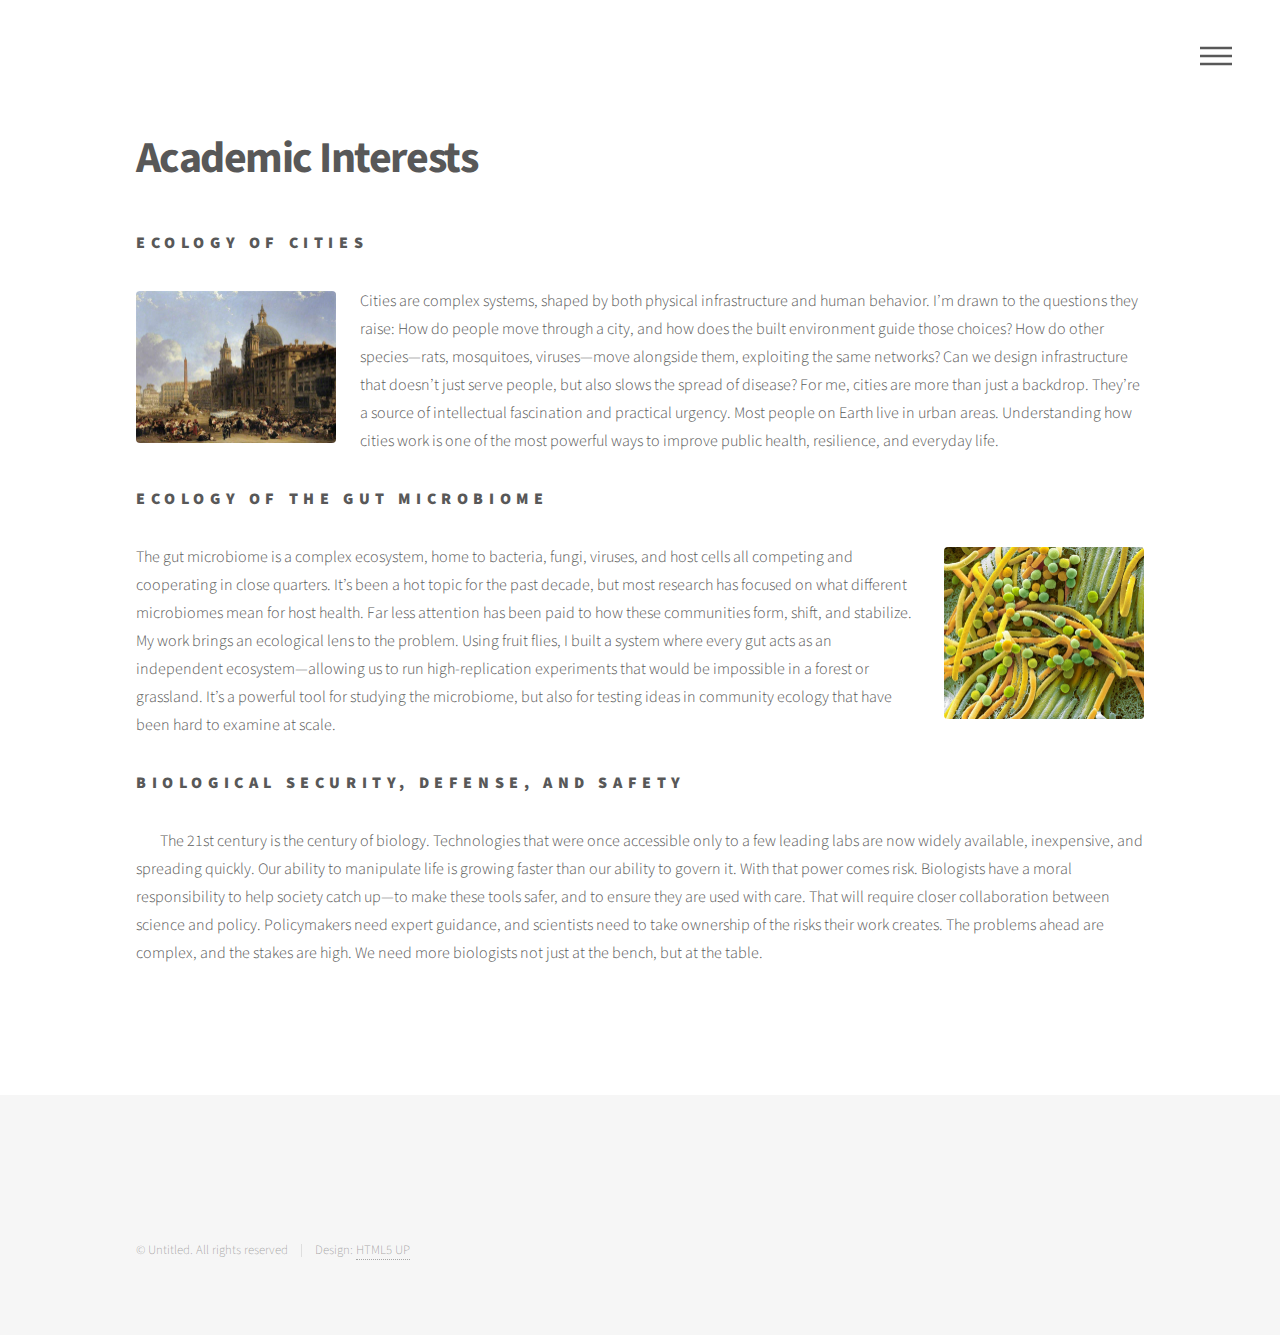
==== commit bc390294: "Update AcademicInterests.html" ====
--- a/AcademicInterests.html
+++ b/AcademicInterests.html
@@ -18,7 +18,7 @@
 		<meta charset="utf-8" />
 		<meta name="viewport" content="width=device-width, initial-scale=1, user-scalable=no" />
 		<link rel="stylesheet" href="assets/css/main.css" />
-		<noscript><link rel="stylesheet" href="assets/css/noscript.css" /></noscript> -->
+		<noscript><link rel="stylesheet" href="assets/css/noscript.css" /></noscript>
 	</head>
 	<body class="is-preload">
 		<!-- Wrapper -->
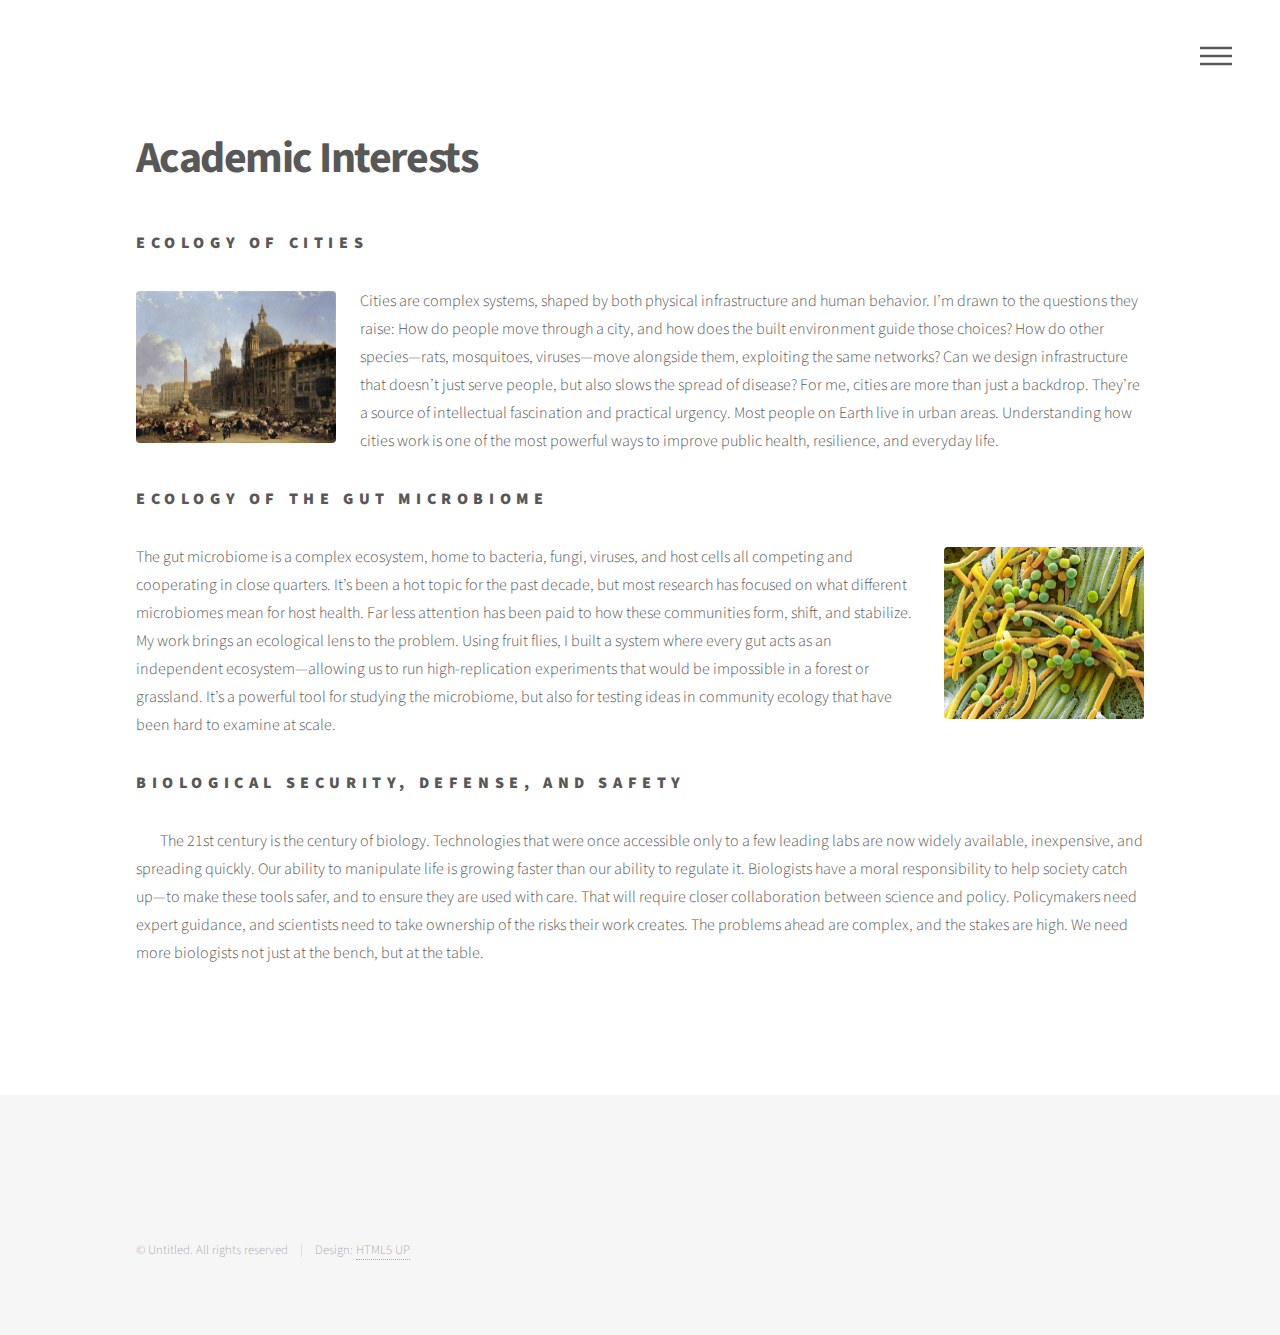
==== commit f7a8bc4a: "Update AcademicInterests.html" ====
--- a/AcademicInterests.html
+++ b/AcademicInterests.html
@@ -47,7 +47,7 @@
 							<li><a href="AcademicInterests.html">Academic Interests</a></li>
 							<li><a href="DissertationFocus.html">Dissertation Focus</a></li>
 							<li><a href="TechnicalSkills.html">Technical Skills and Experience</a></li>
-							<li><a href="RecentPublication.html">Recent Publications</a></li>
+							<li><a href="https://scholar.google.com/citations?view_op=list_works&hl=en&user=pY4ZrFYAAAAJ">Recent Publications</a></li>
 							<li><a href="Hobbies.html">Current Hobbies & Interests</a></li>
 						</ul>
 					</nav>
@@ -64,7 +64,7 @@
 							<p><span class="image right"><img src="images/SEM microbiome.jpg" alt="" /></span>The gut microbiome is a complex ecosystem, home to bacteria, fungi, viruses, and host cells all competing and cooperating in close quarters. It’s been a hot topic for the past decade, but most research has focused on what different microbiomes mean for host health. Far less attention has been paid to how these communities form, shift, and stabilize. My work brings an ecological lens to the problem. Using fruit flies, I built a system where every gut acts as an independent ecosystem—allowing us to run high-replication experiments that would be impossible in a forest or grassland. It’s a powerful tool for studying the microbiome, but also for testing ideas in community ecology that have been hard to examine at scale. </p>
 							
 							<h3>Biological Security, Defense, and Safety</h3>
-							<p><span class="image left"><img src="images/Arnold_Böcklin_-_Die_Pest.jpg" alt="" /></span>The 21st century is the century of biology. Technologies that were once accessible only to a few leading labs are now widely available, inexpensive, and spreading quickly. Our ability to manipulate life is growing faster than our ability to govern it. With that power comes risk. Biologists have a moral responsibility to help society catch up—to make these tools safer, and to ensure they are used with care. That will require closer collaboration between science and policy. Policymakers need expert guidance, and scientists need to take ownership of the risks their work creates. The problems ahead are complex, and the stakes are high. We need more biologists not just at the bench, but at the table.</p>
+							<p><span class="image left"><img src="images/Arnold_Böcklin_-_Die_Pest.jpg" alt="" /></span>The 21st century is the century of biology. Technologies that were once accessible only to a few leading labs are now widely available, inexpensive, and spreading quickly. Our ability to manipulate life is growing faster than our ability to regulate it. Biologists have a moral responsibility to help society catch up—to make these tools safer, and to ensure they are used with care. That will require closer collaboration between science and policy. Policymakers need expert guidance, and scientists need to take ownership of the risks their work creates. The problems ahead are complex, and the stakes are high. We need more biologists not just at the bench, but at the table.</p>
 
 						</div>
 					</div>
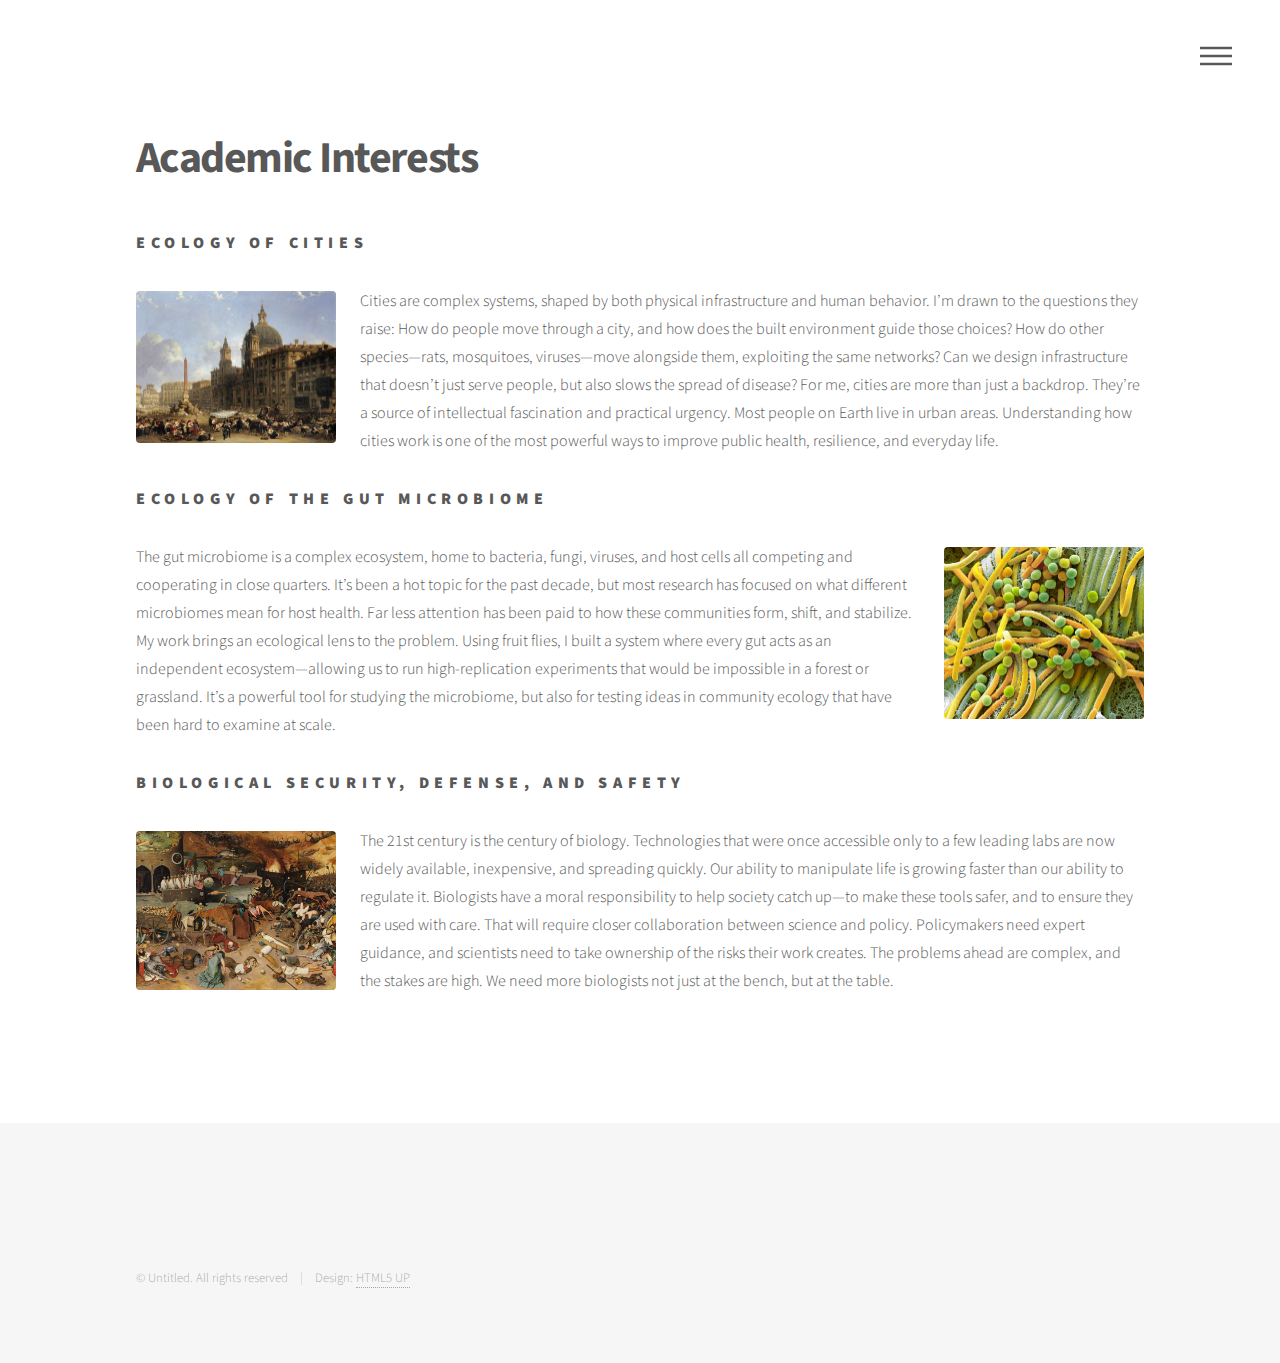
==== commit 3e079ad9: "Update AcademicInterests.html" ====
--- a/AcademicInterests.html
+++ b/AcademicInterests.html
@@ -64,7 +64,7 @@
 							<p><span class="image right"><img src="images/SEM microbiome.jpg" alt="" /></span>The gut microbiome is a complex ecosystem, home to bacteria, fungi, viruses, and host cells all competing and cooperating in close quarters. It’s been a hot topic for the past decade, but most research has focused on what different microbiomes mean for host health. Far less attention has been paid to how these communities form, shift, and stabilize. My work brings an ecological lens to the problem. Using fruit flies, I built a system where every gut acts as an independent ecosystem—allowing us to run high-replication experiments that would be impossible in a forest or grassland. It’s a powerful tool for studying the microbiome, but also for testing ideas in community ecology that have been hard to examine at scale. </p>
 							
 							<h3>Biological Security, Defense, and Safety</h3>
-							<p><span class="image left"><img src="images/Arnold_Böcklin_-_Die_Pest.jpg" alt="" /></span>The 21st century is the century of biology. Technologies that were once accessible only to a few leading labs are now widely available, inexpensive, and spreading quickly. Our ability to manipulate life is growing faster than our ability to regulate it. Biologists have a moral responsibility to help society catch up—to make these tools safer, and to ensure they are used with care. That will require closer collaboration between science and policy. Policymakers need expert guidance, and scientists need to take ownership of the risks their work creates. The problems ahead are complex, and the stakes are high. We need more biologists not just at the bench, but at the table.</p>
+							<p><span class="image left"><img src="images/black plague painting.jpg" alt="" /></span>The 21st century is the century of biology. Technologies that were once accessible only to a few leading labs are now widely available, inexpensive, and spreading quickly. Our ability to manipulate life is growing faster than our ability to regulate it. Biologists have a moral responsibility to help society catch up—to make these tools safer, and to ensure they are used with care. That will require closer collaboration between science and policy. Policymakers need expert guidance, and scientists need to take ownership of the risks their work creates. The problems ahead are complex, and the stakes are high. We need more biologists not just at the bench, but at the table.</p>
 
 						</div>
 					</div>
